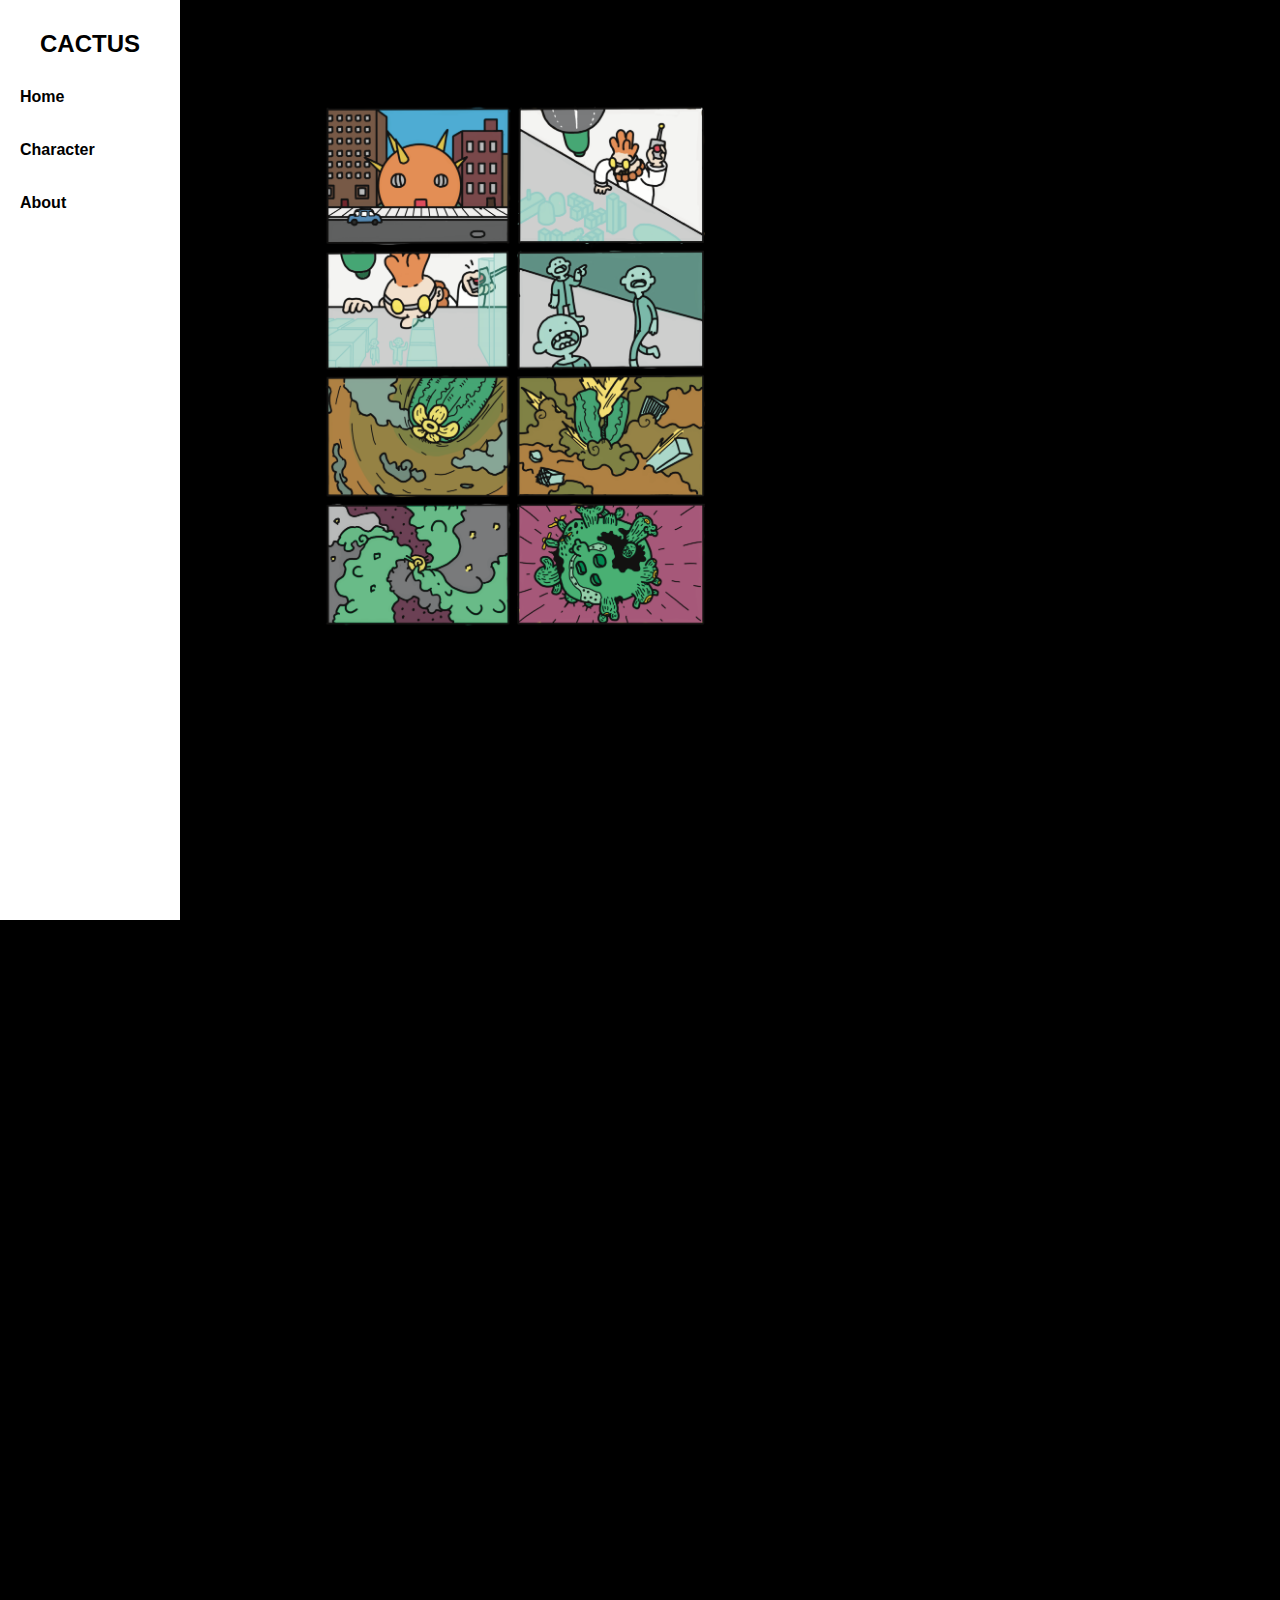
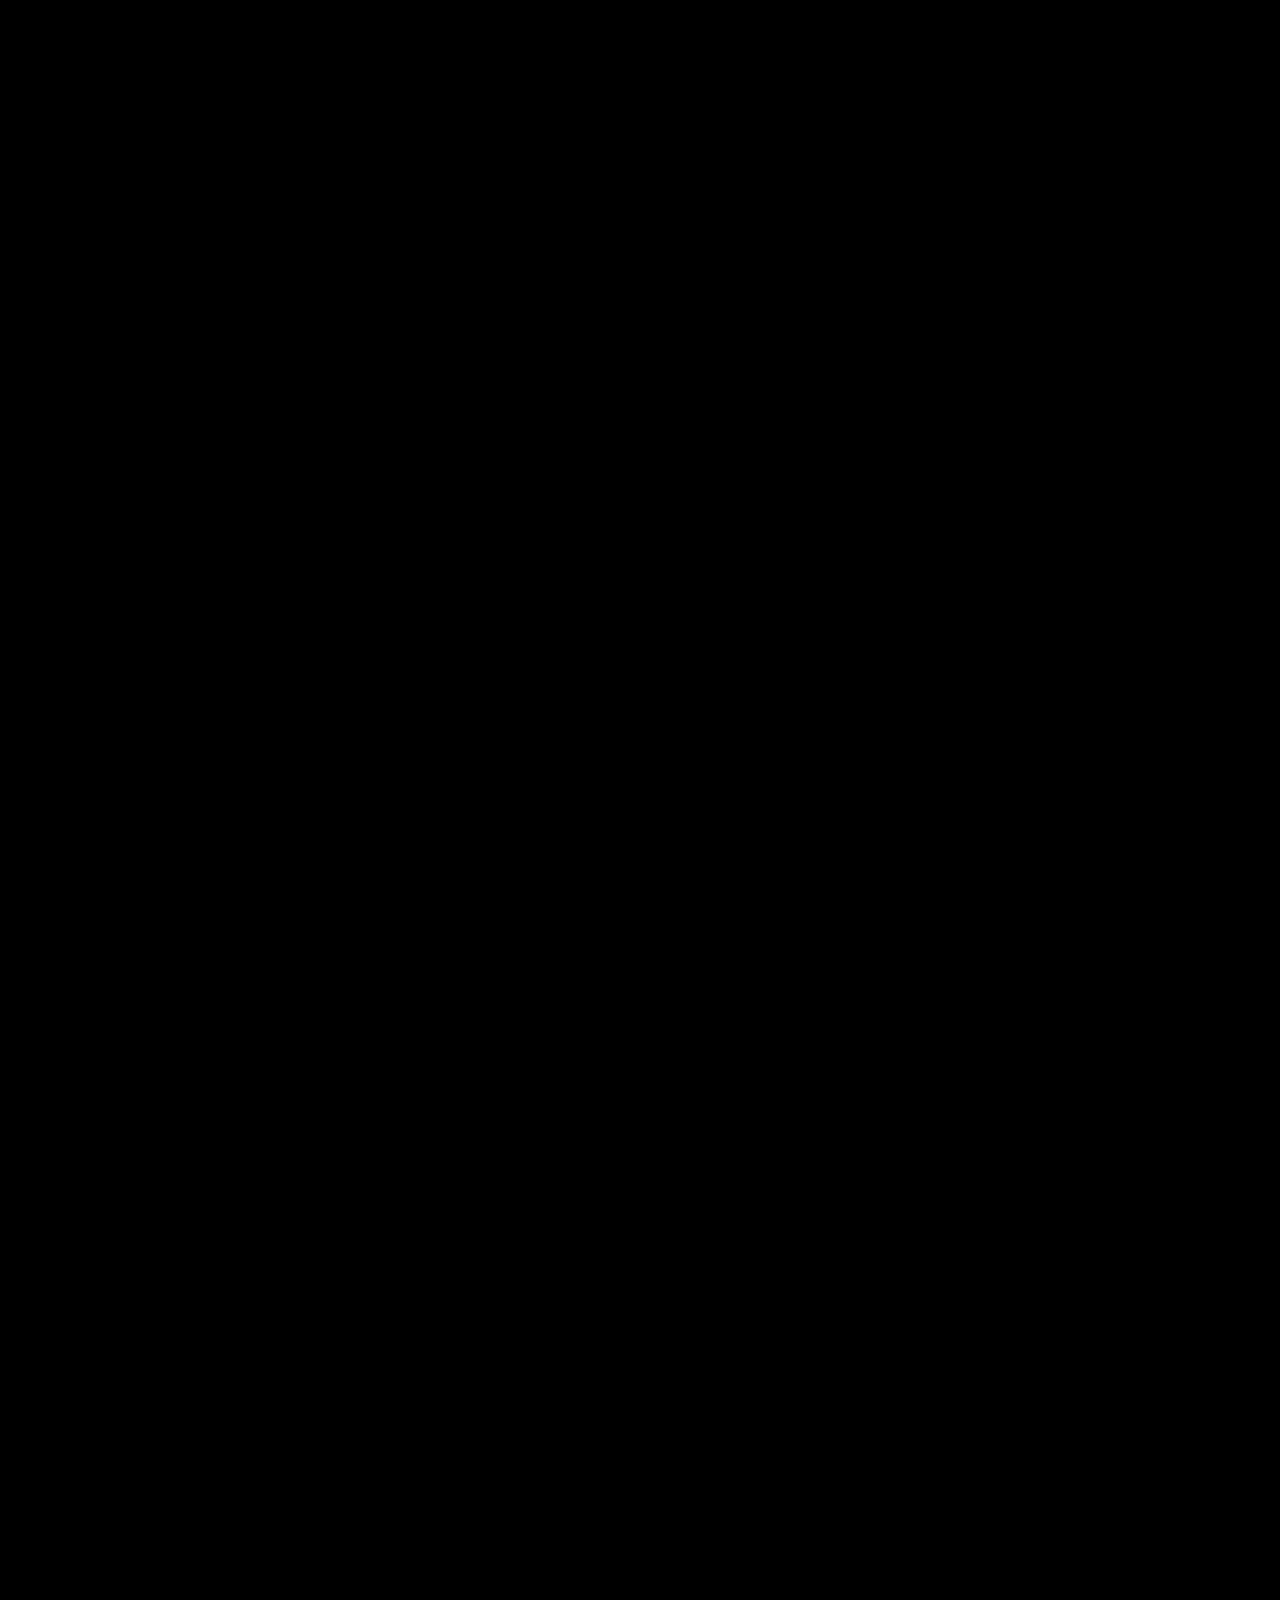
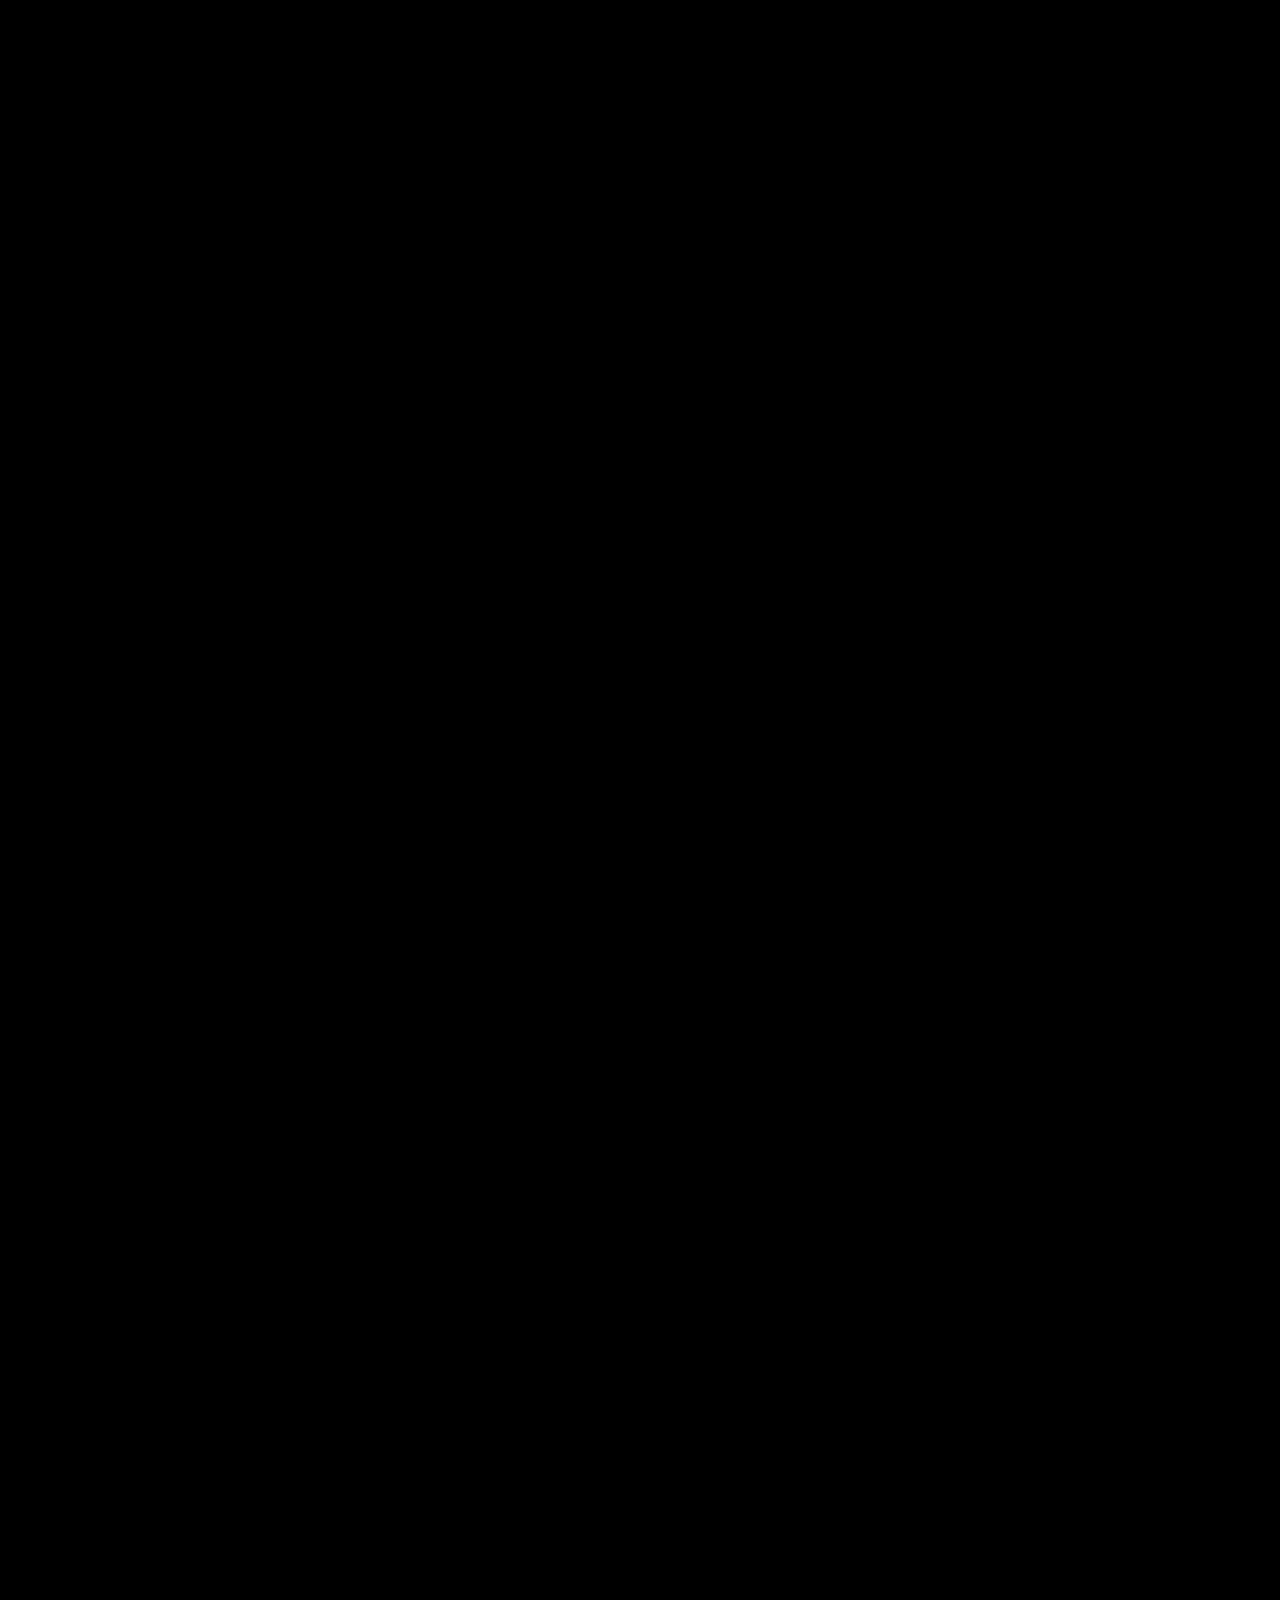
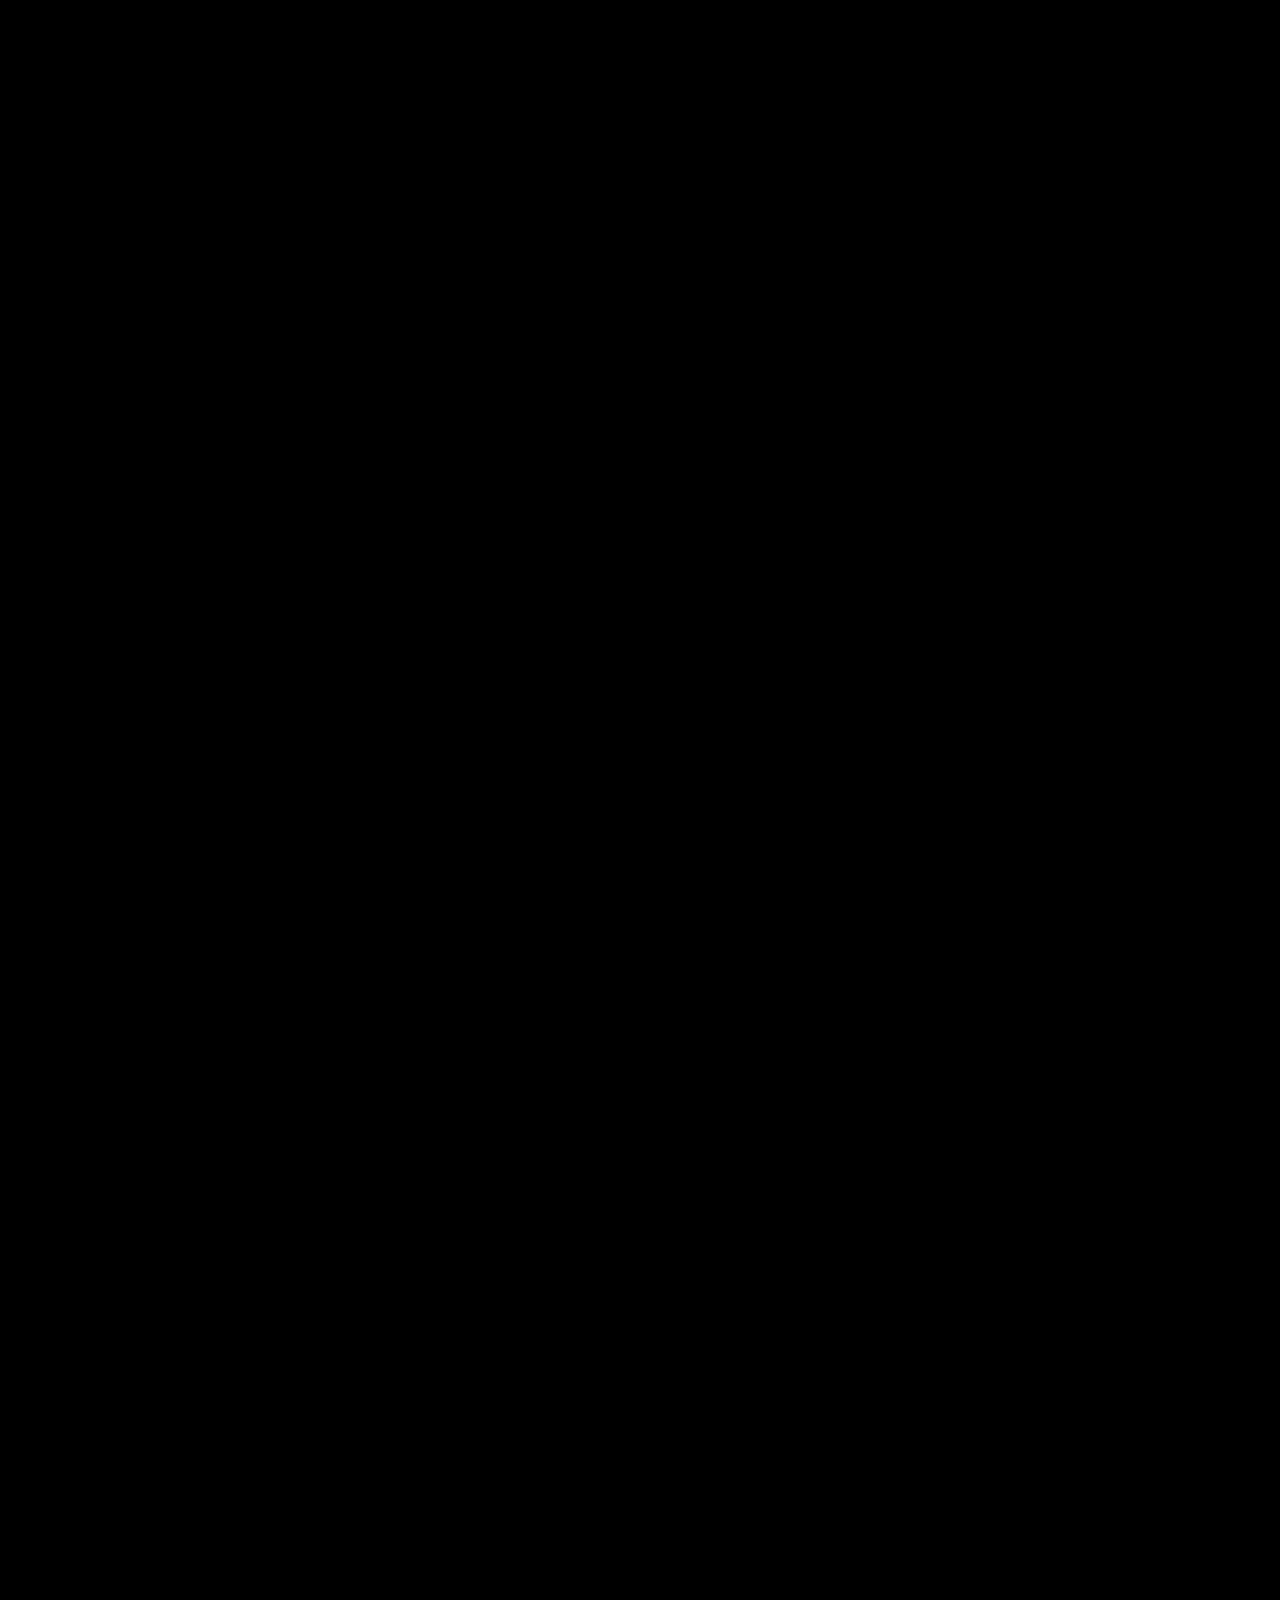
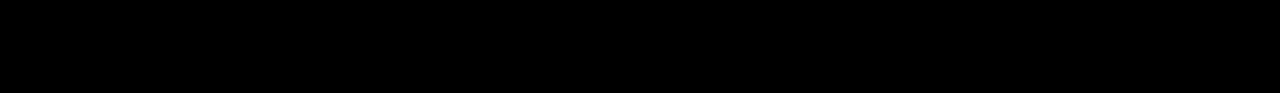
==== index.html @ af816924 "Add files via upload" ====
<!DOCTYPE html>
<html lang="en">
<head>
  <meta charset="UTF-8">
  <meta name="viewport" content="width=device-width, initial-scale=1.0">
  <title>CACTUS</title>
  <link rel="stylesheet" href="styles.css">
</head>
<body>
  <div class="container">
    <!-- 漢堡選單按鈕 -->
    <button class="hamburger" aria-label="Toggle Navigation">
      ☰
    </button>

    <!-- 左側導航欄 -->
    <nav class="navigator">
      <h2 class="logo">CACTUS</h2>
      <ul>
        <li><a href="#home">Home</a></li>
        <li><a href="#character">Character</a></li>
        <li><a href="#about">About</a></li>
      </ul>
    </nav>

    <!-- 主內容區域 -->
    <div class="content">
      <section id="home">
        <div class="image-gallery">
          <img src="images/image1.PNG" alt="Image 1" class="slide-in left">
          <img src="images/image2.PNG" alt="Image 2" class="slide-in right">
          <img src="images/image3.PNG" alt="Image 3" class="slide-in left">
          <img src="images/image4.PNG" alt="Image 4" class="slide-in right">
          <img src="images/image5.PNG" alt="Image 5" class="slide-in left">
          <img src="images/image6.PNG" alt="Image 6" class="slide-in right">
          <img src="images/image7.PNG" alt="Image 7" class="slide-in left">
          <img src="images/image8.PNG" alt="Image 8" class="slide-in right">
          <img src="images/image9.PNG" alt="Image 9" class="slide-in left">
          <img src="images/image10.PNG" alt="Image 10" class="slide-in right">
        </div>
      </section>
    </div>
  </div>

  <script src="script.js"></script>
</body>
</html>
---- styles.css ----
/* 基本樣式 */
body, html {
  margin: 0;
  padding: 0;
  height: 100%;
  font-family: Arial, sans-serif;
  background-color: black;
  color: white;
}

/* 容器樣式 */
.container {
  display: flex;
  flex-direction: column;
}

/* 漢堡按鈕樣式 */
.hamburger {
  display: none;
  background: none;
  border: none;
  color: white;
  font-size: 2em;
  padding: 10px;
  cursor: pointer;
}

/* 導航欄樣式 */
.navigator {
  background-color: white;
  padding: 10px;
  width: 160px;
  min-height: 100vh;
  position: fixed;
}

.navigator .logo {
  color: black;
  font-size: 1.5em;
  font-weight: bold;
  text-align: center;
  margin-bottom: 20px;
  
}

.navigator ul {
  list-style-type: none;
  padding: 0;
}

.navigator ul li {
  margin: 15px 0;
}

.navigator ul li a {
  text-decoration: none;
  color: black;
  font-weight: bold;
  display: block;
  padding: 10px;
  transition: background-color 0.3s;
}

.navigator ul li a:hover {
  background-color: #f0f0f0;
}

/* 內容區域樣式 */
.content {
  margin-left: 180px;
  padding: 20px;
  flex: 1;
}

/* 區域樣式 */
section {
  min-height: 100vh;
  padding: 50px 20px;
}

/* 圖片庫樣式 */
.image-gallery {
  display: flex;
  flex-direction: column;
  gap: 40px;
}

.image-gallery img {
  width: 100%;
  max-width: 600px;
  opacity: 0;
  transition: all 0.8s ease-out;
  border-radius: 10px;
  position: relative;
}

/* 左側滑入效果 */
.slide-in.left {
  transform: translateX(-100%);
}

/* 右側滑入效果 */
.slide-in.right {
  transform: translateX(100%);
}

/* 滑入效果激活狀態 */
.slide-in.active {
  opacity: 1;
  transform: translateX(0);
}

/* 響應式設計 */
@media (max-width: 768px) {
  .hamburger {
    display: block;
    position: relative;
    z-index: 10;
  }

  .navigator {
    display: none;
    width: 100%;
    position: relative;
    min-height: auto;
  }

  .navigator.open {
    display: block;
  }

  .content {
    margin-left: 0;
    margin-top: 0;
  }
}
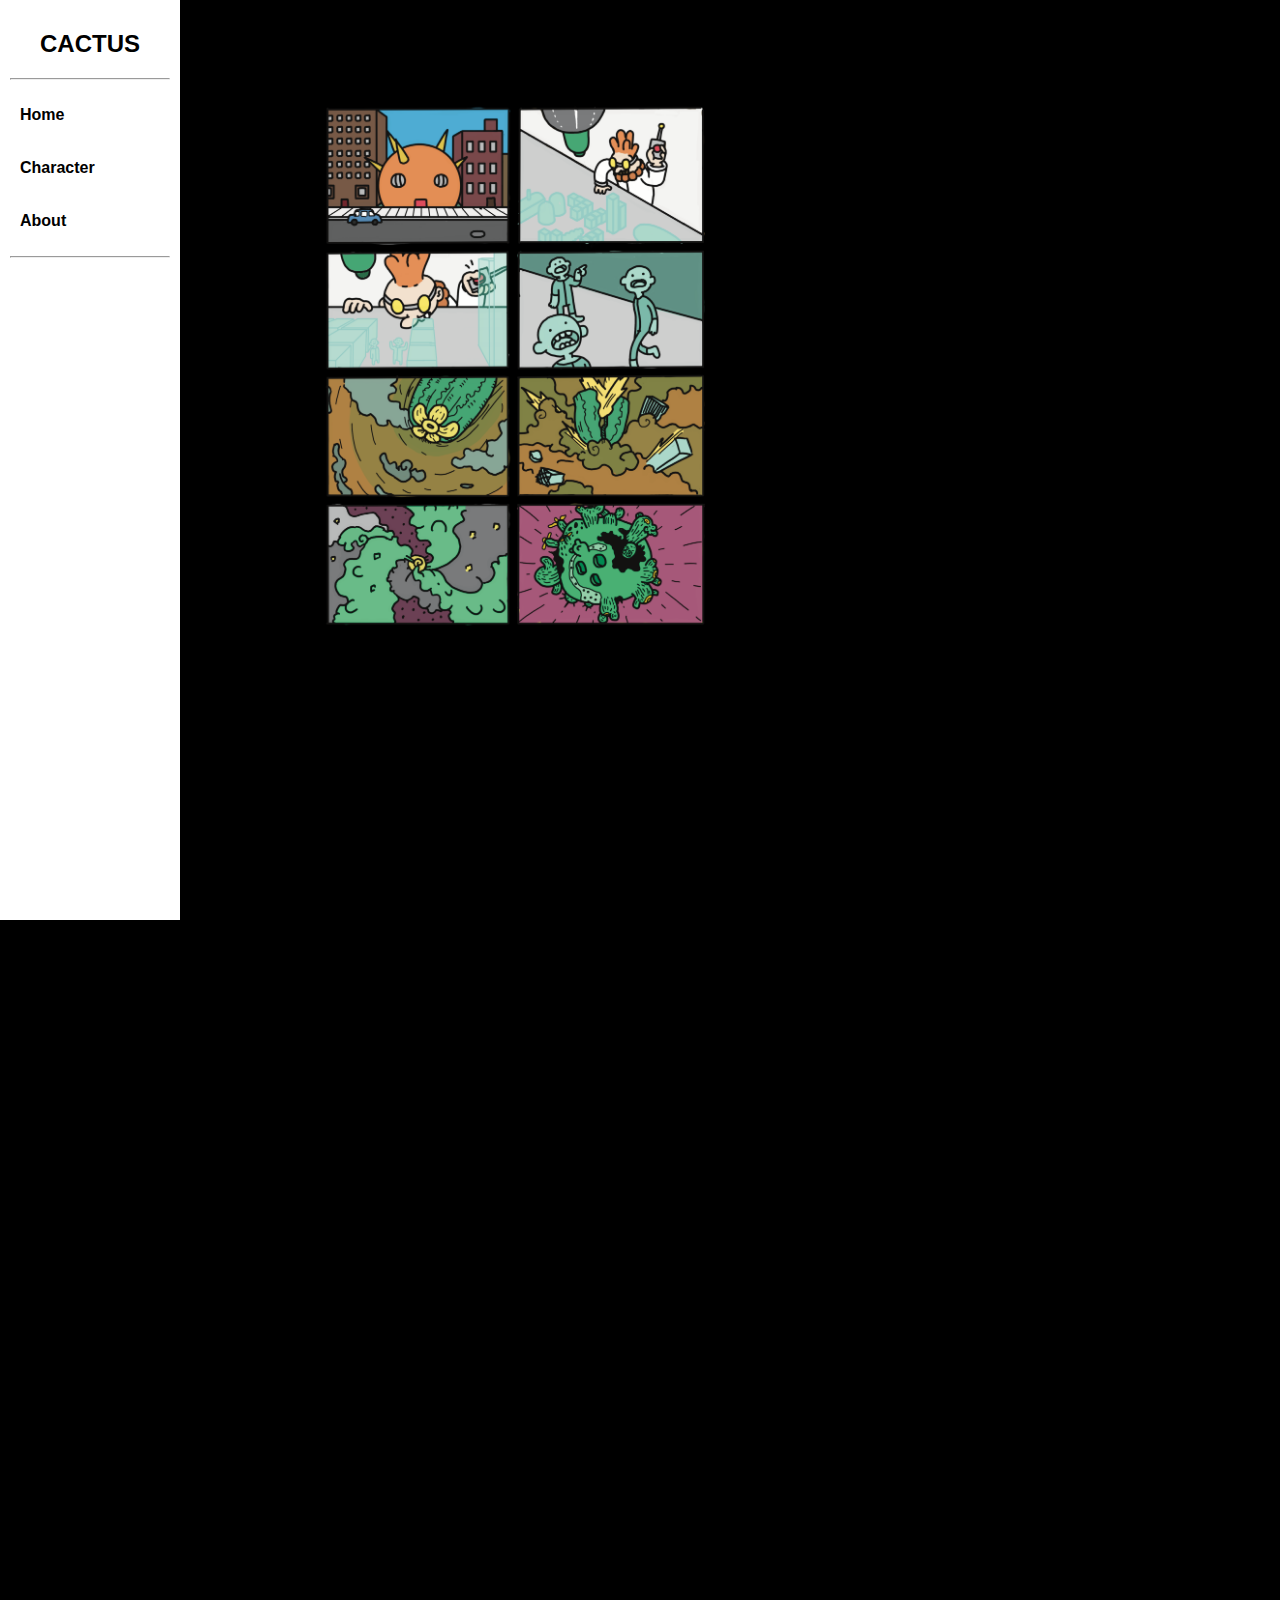
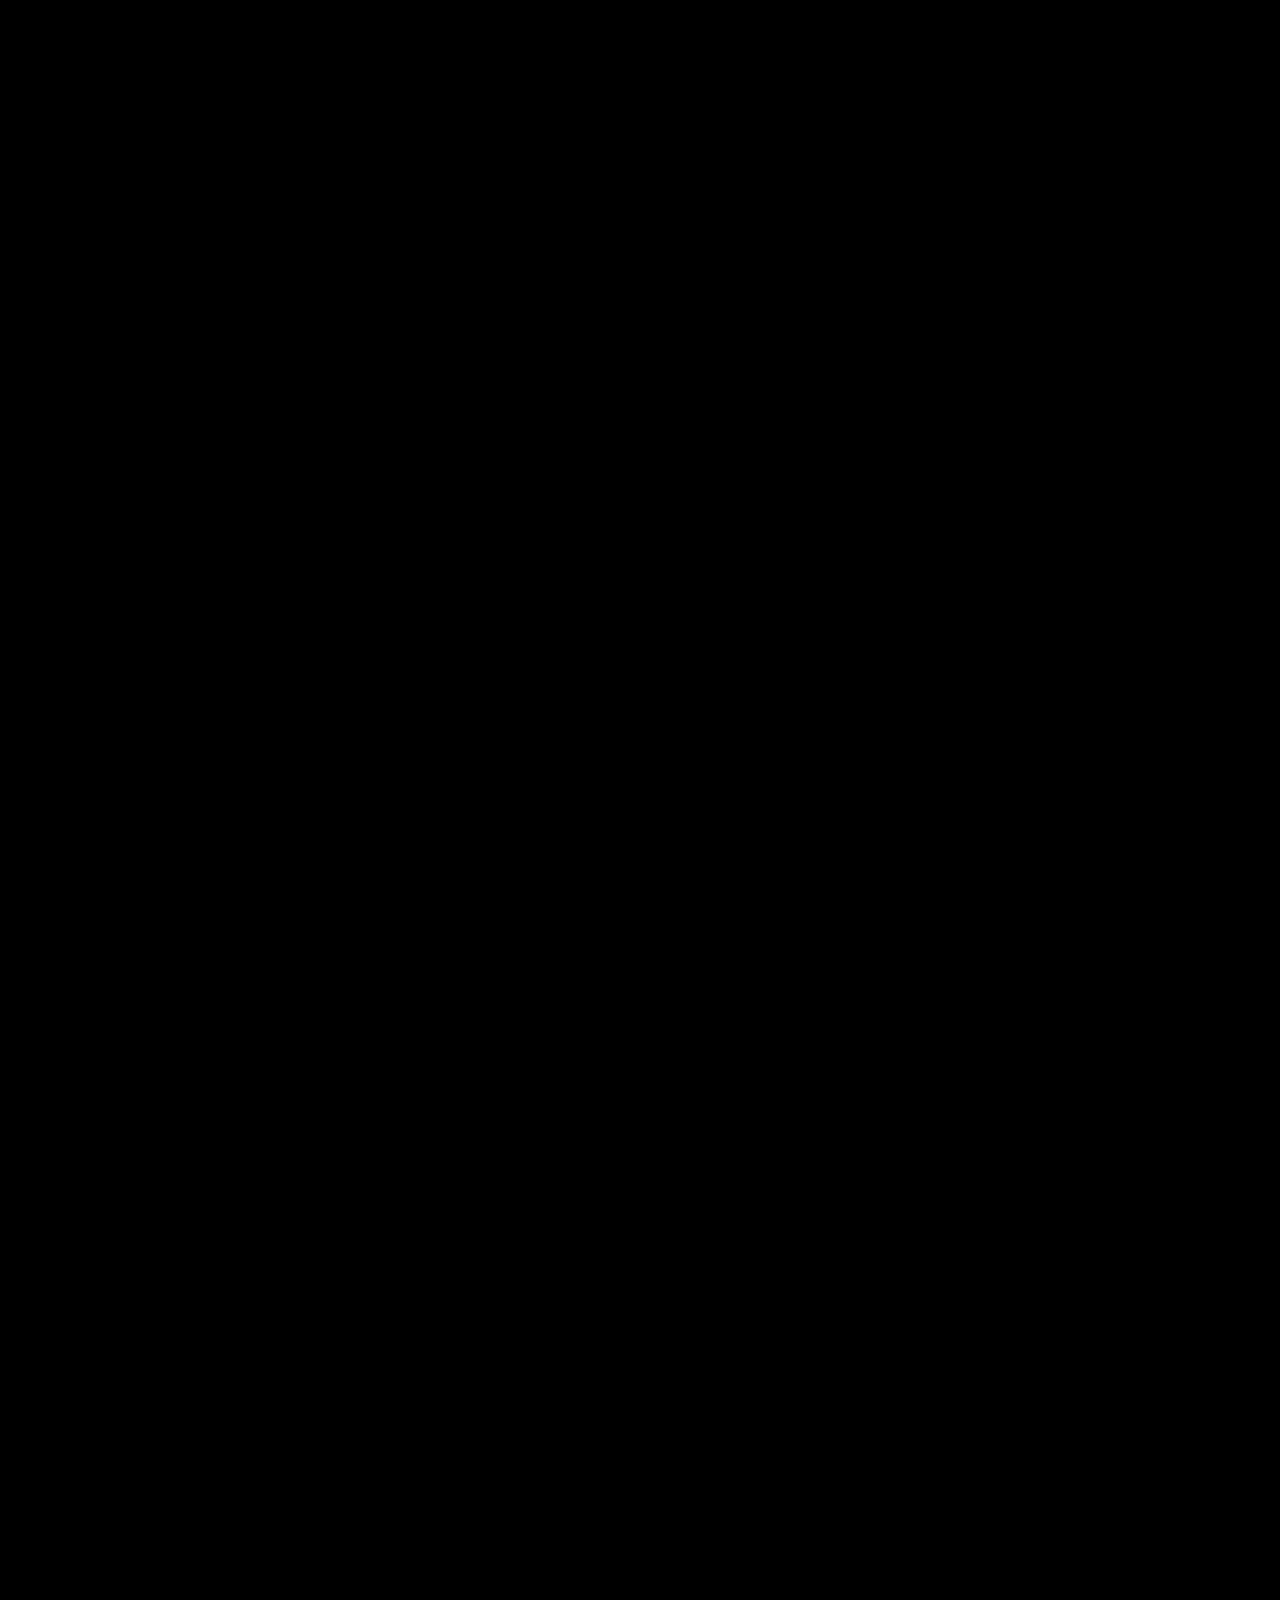
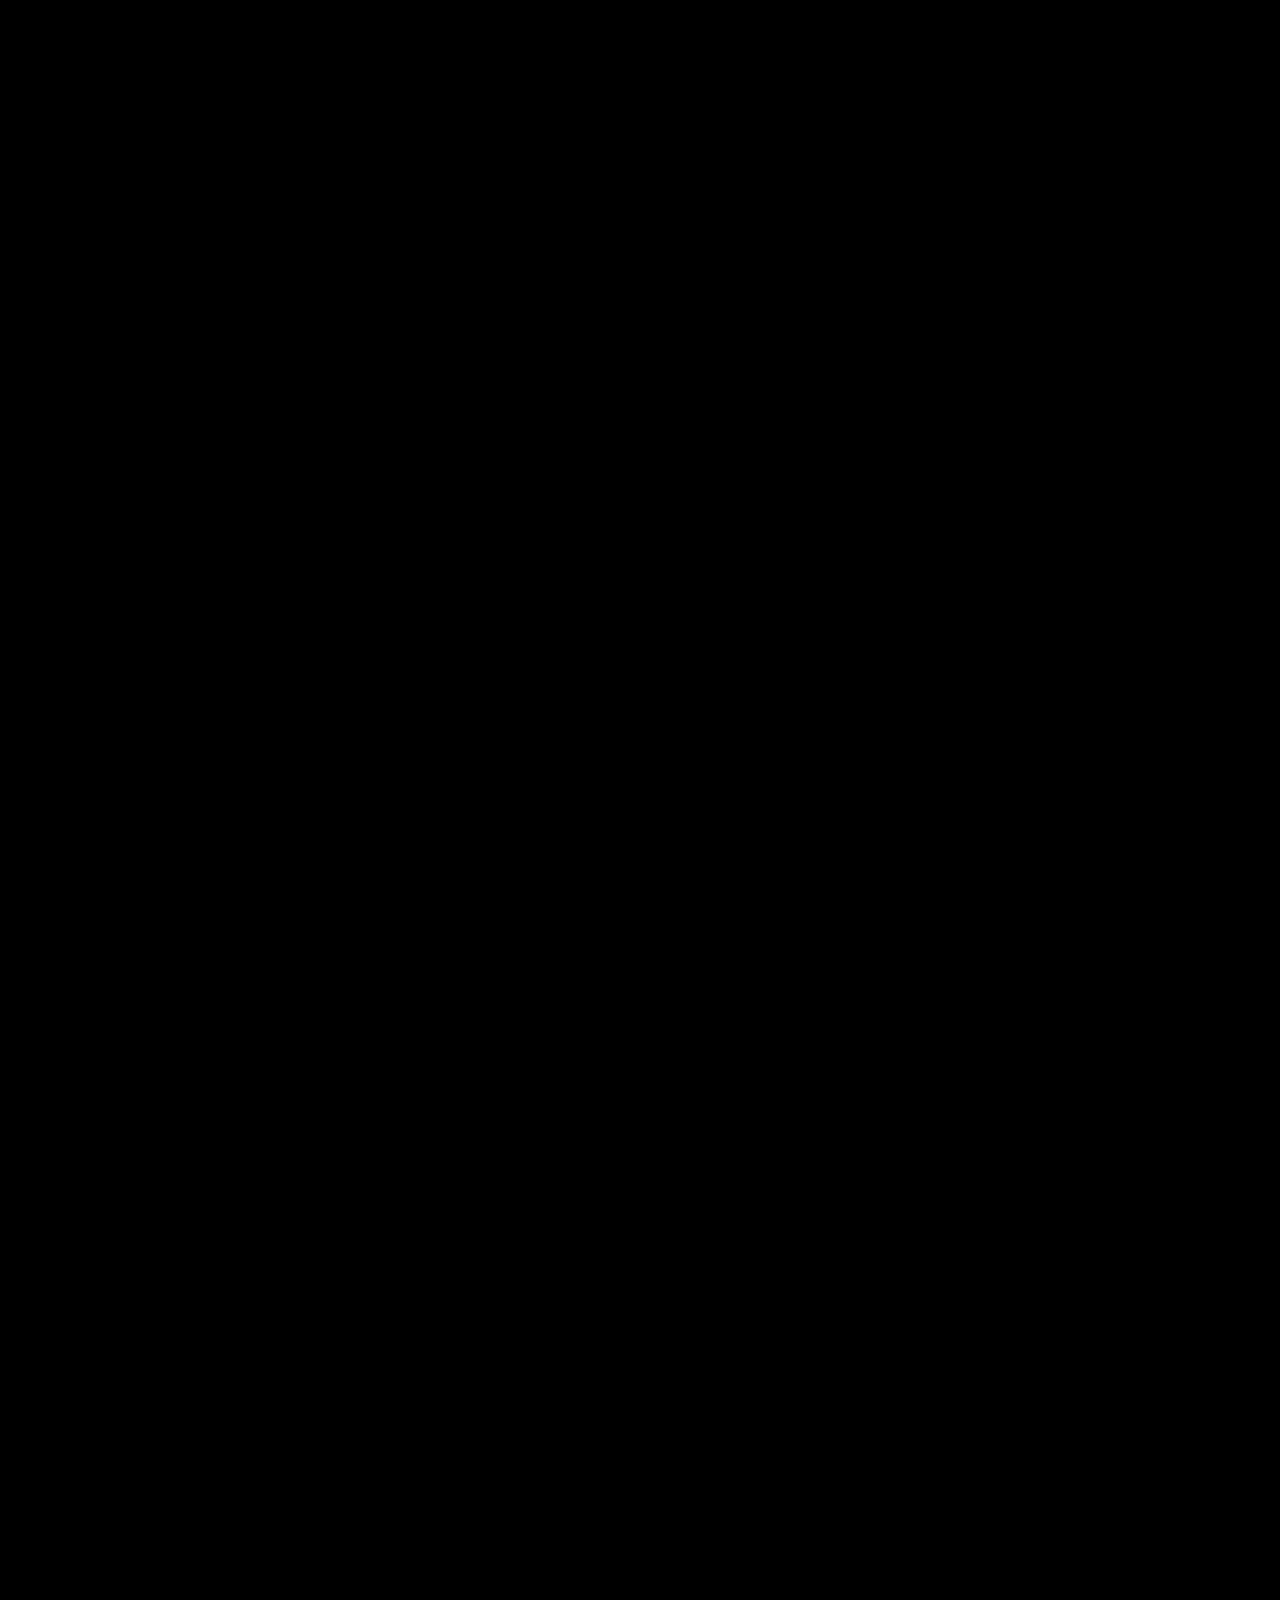
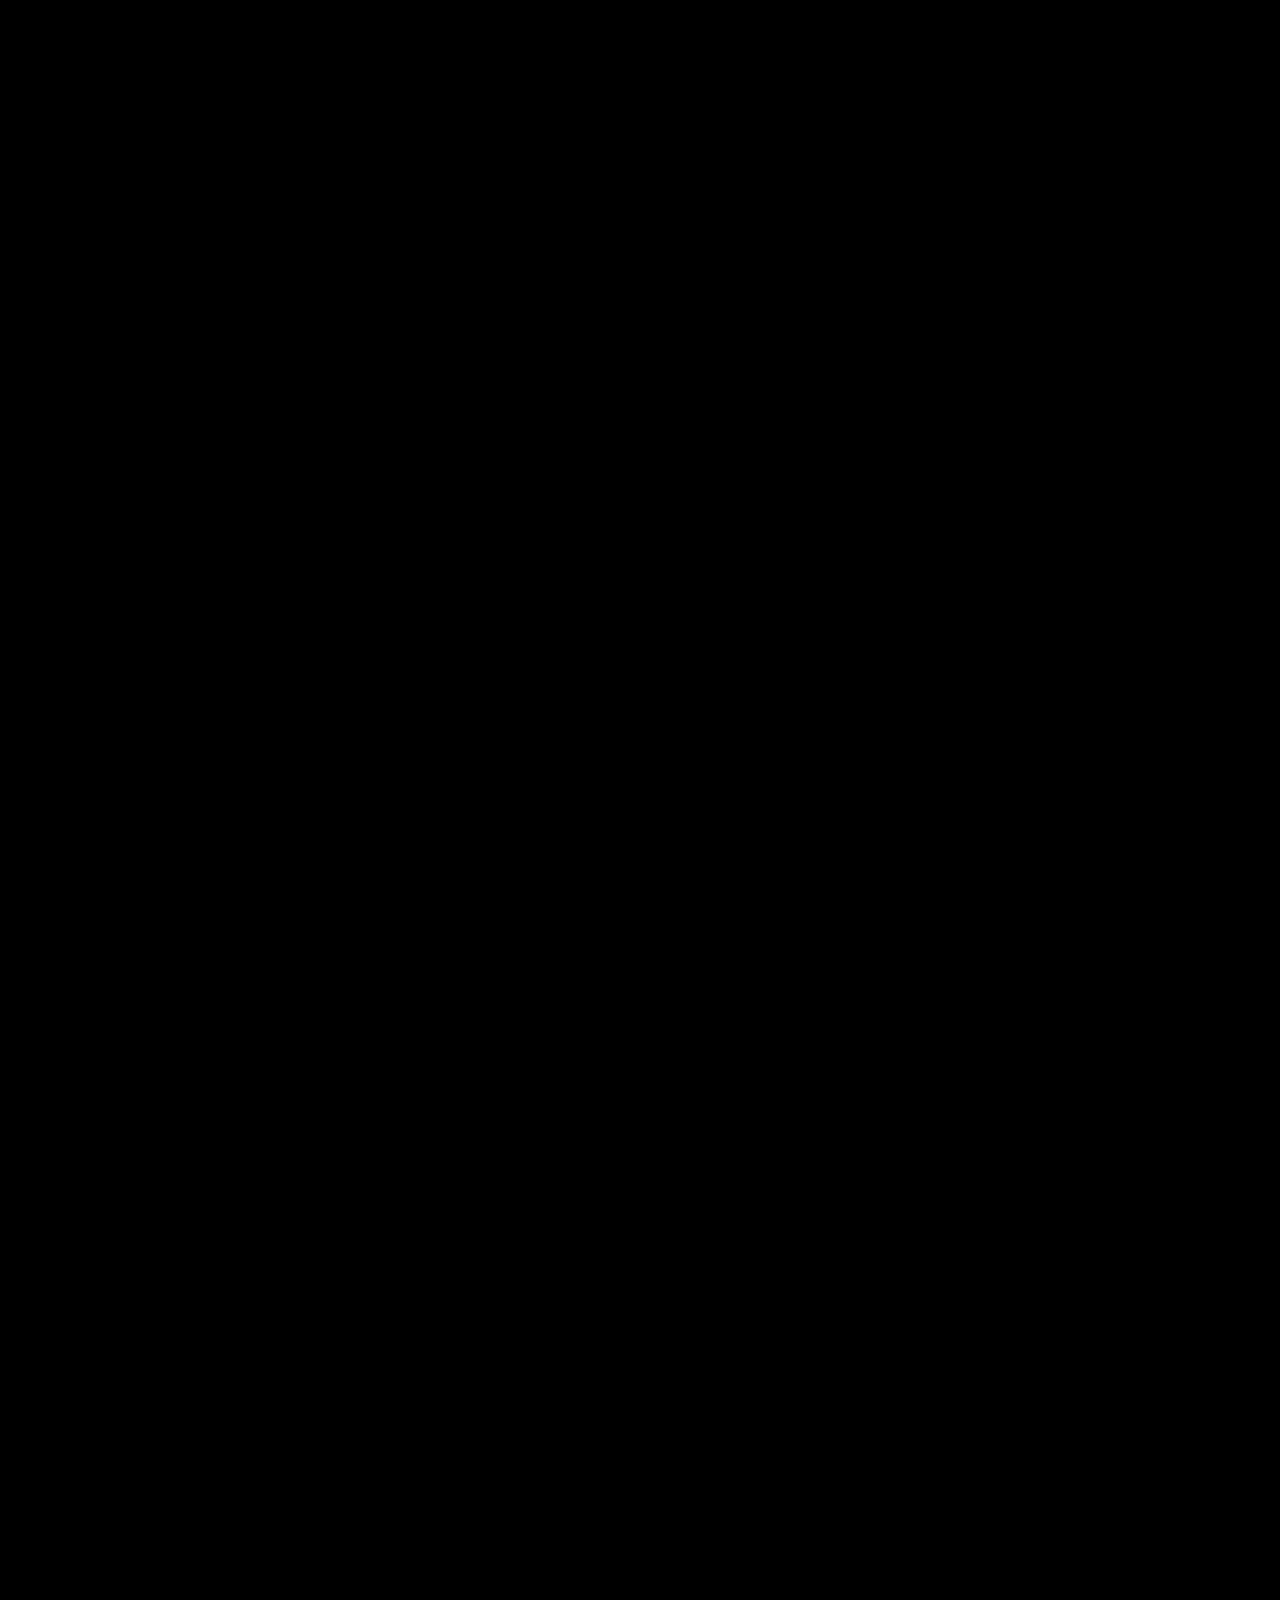
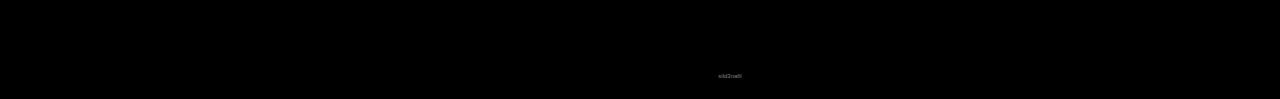
==== commit 2433a102: "Add files via upload" ====
--- a/index.html
+++ b/index.html
@@ -16,11 +16,13 @@
     <!-- 左側導航欄 -->
     <nav class="navigator">
       <h2 class="logo">CACTUS</h2>
+      <hr></hr>
       <ul>
-        <li><a href="#home">Home</a></li>
-        <li><a href="#character">Character</a></li>
-        <li><a href="#about">About</a></li>
-      </ul>
+        <li><a href="index.html">Home</a></li>
+        <li><a href="character.html">Character</a></li>
+        <li><a href="about.html">About</a></li>
+      </ul>  
+      <hr></hr>
     </nav>
 
     <!-- 主內容區域 -->
@@ -39,6 +41,8 @@
           <img src="images/image10.PNG" alt="Image 10" class="slide-in right">
         </div>
       </section>
+
+      <footer>sild3nafil</footer>
     </div>
   </div>
 
--- a/styles.css
+++ b/styles.css
@@ -39,6 +39,16 @@
   font-size: 1.5em;
   font-weight: bold;
   text-align: center;
+  /*text-align: center;*/
+  margin-bottom: 20px;
+  
+}
+
+.navigator p {
+  color: gray;
+  font-size: 0.5em;
+  font-weight: bold;
+  text-align: center;
   margin-bottom: 20px;
   
 }
@@ -72,6 +82,12 @@
   flex: 1;
 }
 
+.content footer{
+  text-align: center;
+  color: grey;
+  font-size: 0.25em;
+}
+
 /* 區域樣式 */
 section {
   min-height: 100vh;
@@ -101,13 +117,19 @@
 
 /* 右側滑入效果 */
 .slide-in.right {
-  transform: translateX(100%);
+  transform: translateX(0%);
 }
 
 /* 滑入效果激活狀態 */
 .slide-in.active {
   opacity: 1;
   transform: translateX(0);
+}
+
+.center-box {
+  margin: 0 auto; /* 左右自動邊距 */
+  background-color: lightblue;
+  text-align: center;
 }
 
 /* 響應式設計 */
@@ -129,8 +151,25 @@
     display: block;
   }
 
+  .navigator.active {
+    display: block;
+    animation: slideDown 0.5s ease forwards;
+  }
+
   .content {
     margin-left: 0;
     margin-top: 0;
   }
 }
+
+/* 滑下來的動畫 */
+@keyframes slideDown {
+  from {
+    transform: translateY(-50%);
+    opacity: 0;
+  }
+  to {
+    transform: translateY(0);
+    opacity: 1;
+  }
+}
